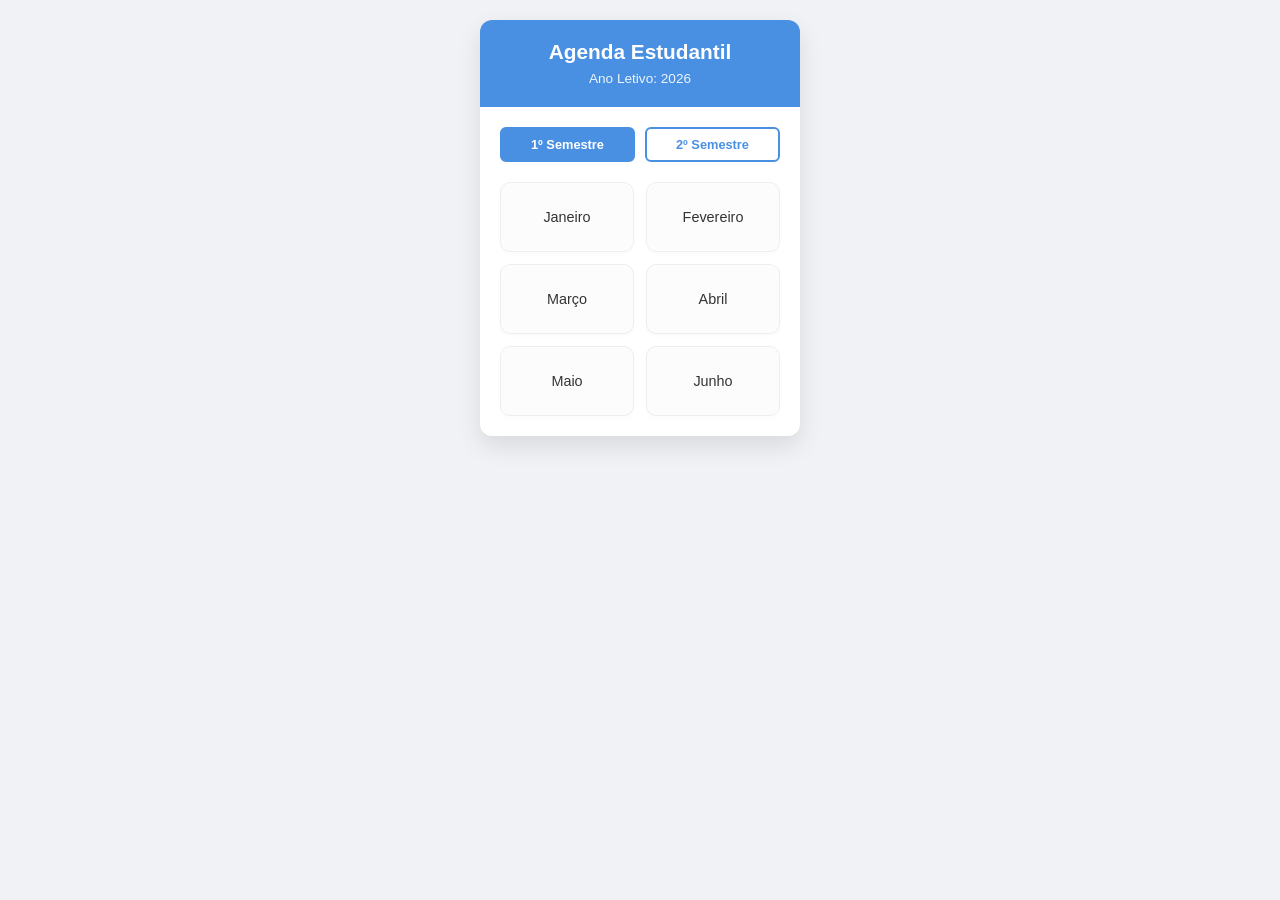
==== index.html @ 51e18651 "Criação página inicial e estilo" ====
<!DOCTYPE html>
<html lang="pt-BR">
<head>
    <meta charset="UTF-8">
    <meta name="viewport" content="width=device-width, initial-scale=1.0">
    <title>Agenda Estudantil - Entrada</title>
    <link rel="stylesheet" href="css/style.css">
</head>
<body>

    <div class="container">
        <header>
            <h1>Agenda Estudantil</h1>
            <span id="ano-atual"></span> <!-- O JS vai preencher aqui -->
        </header>

        <main>
            <div class="selecao-semestre">
                <button class="btn-semestre ativo">1º Semestre</button>
                <button class="btn-semestre">2º Semestre</button>
            </div>

            <ul class="grid-meses" id="container-meses">
                <!-- Os meses serão gerados ou filtrados aqui futuramente -->
                <li><a href="mensal.html?mes=0">Janeiro</a></li>
                <li><a href="mensal.html?mes=1">Fevereiro</a></li>
                <li><a href="mensal.html?mes=2">Março</a></li>
                <li><a href="mensal.html?mes=3">Abril</a></li>
                <li><a href="mensal.html?mes=4">Maio</a></li>
                <li><a href="mensal.html?mes=5">Junho</a></li>
            </ul>
        </main>
    </div>

    <!-- Script simples para o Ano Atual -->
    <script>
        document.addEventListener('DOMContentLoaded', () => {
            const spanAno = document.getElementById('ano-atual');
            const ano = new Date().getFullYear();
            spanAno.textContent = `Ano Letivo: ${ano}`;
        });
    </script>
</body>
</html>
---- css/style.css ----
/* css/style.css */

/* 1. RESET E CONFIGURAÇÕES GLOBAIS
   Garante que o layout seja consistente em diferentes navegadores. */
* {
    margin: 0;
    padding: 0;
    box-sizing: border-box; /* Garante que padding não aumente o tamanho total dos elementos */
    font-family: 'Segoe UI', Tahoma, Geneva, Verdana, sans-serif;
}

body {
    background-color: #f0f2f5; /* Cor de fundo suave para destacar a agenda */
    display: flex;
    justify-content: center; /* Centraliza a agenda horizontalmente */
    align-items: flex-start; /* Mantém a agenda no topo da tela */
    min-height: 100vh;
    padding: 20px;
}

/* 2. CONTAINER PRINCIPAL (VIEWPORT)
   Define a largura fixa de 320px conforme solicitado no escopo do projeto. */
.container {
    width: 320px; 
    background-color: #ffffff;
    border-radius: 12px;
    box-shadow: 0 10px 25px rgba(0,0,0,0.1);
    overflow: hidden; /* Mantém o conteúdo dentro das bordas arredondadas */
    display: flex;
    flex-direction: column;
}

/* 3. CABEÇALHO (UX)
   Parte visual superior contendo o título e o ano dinâmico. */
header {
    background-color: #4a90e2;
    color: white;
    padding: 20px 15px;
    text-align: center;
}

header h1 {
    font-size: 1.3rem;
    margin-bottom: 5px;
}

#ano-atual {
    font-weight: 300;
    font-size: 0.85rem;
    opacity: 0.9;
}

/* 4. ÁREA DE CONTEÚDO (MAIN)
   Espaçamento interno para as interações do usuário[cite: 1]. */
main {
    padding: 20px;
}

h2 {
    font-size: 1rem;
    margin-bottom: 15px;
    color: #444;
}

/* 5. SELEÇÃO DE SEMESTRE
   Layout para os botões de escolha entre 1º e 2º semestre. */
.selecao-semestre {
    display: flex;
    justify-content: space-between;
    margin-bottom: 20px;
    gap: 10px;
}

.btn-semestre {
    flex: 1;
    padding: 8px;
    border: 2px solid #4a90e2;
    background: transparent;
    color: #4a90e2;
    cursor: pointer;
    border-radius: 6px;
    font-weight: bold;
    font-size: 0.8rem;
    transition: all 0.3s ease;
}

/* Estado visual do botão selecionado */
.btn-semestre.ativo {
    background: #4a90e2;
    color: white;
}

/* 6. GRADE DE MESES (GRID SYSTEM)
   Organiza os meses em 2 colunas para otimizar o espaço vertical de 320px[cite: 1]. */
.grid-meses {
    display: grid;
    grid-template-columns: 1fr 1fr; /* Divide em duas colunas iguais */
    gap: 12px; /* Espaçamento entre os cards de meses */
    list-style: none;
}

.grid-meses li a {
    display: flex;
    align-items: center;
    justify-content: center;
    background-color: #fcfcfc;
    color: #333;
    text-decoration: none;
    height: 70px; /* Altura fixa para manter a simetria da grade */
    border-radius: 10px;
    border: 1px solid #eee;
    font-weight: 500;
    font-size: 0.9rem;
    transition: all 0.2s ease-in-out;
    box-shadow: 0 2px 4px rgba(0,0,0,0.02);
}

/* Efeito Hover: Feedback visual para o usuário ao passar o mouse[cite: 1] */
.grid-meses li a:hover {
    border-color: #4a90e2;
    background-color: #f0f7ff;
    transform: translateY(-2px); /* Pequeno salto para indicar interatividade */
    box-shadow: 0 4px 8px rgba(74, 144, 226, 0.15);
}
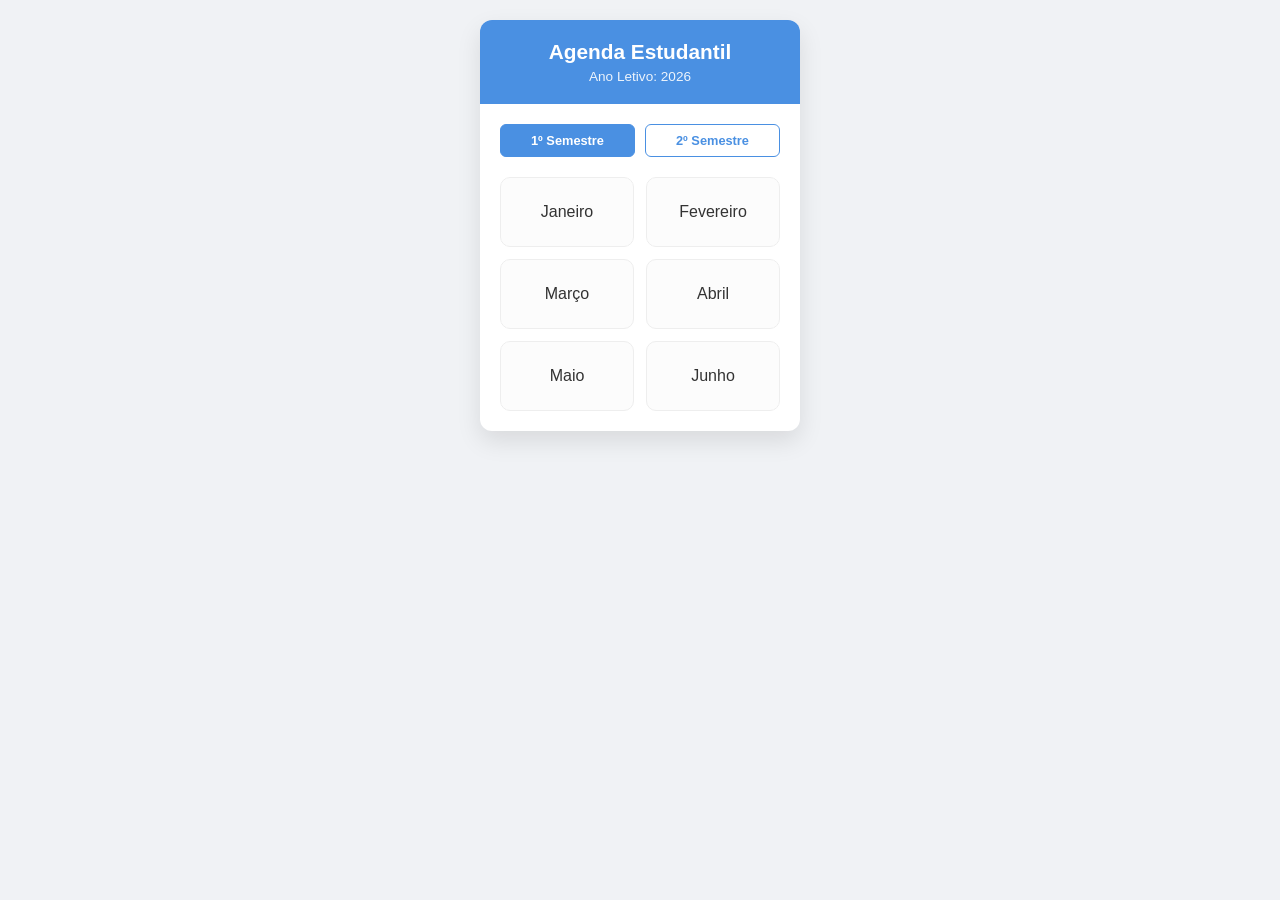
==== commit ac7c39f6: "Ajuste de organização e design" ====
--- a/index.html
+++ b/index.html
@@ -1,9 +1,11 @@
+<!-- index.html -->
 <!DOCTYPE html>
 <html lang="pt-BR">
 <head>
     <meta charset="UTF-8">
     <meta name="viewport" content="width=device-width, initial-scale=1.0">
-    <title>Agenda Estudantil - Entrada</title>
+    <title>Agenda Estudantil</title>
+    <!-- Link para o CSS unificado -->
     <link rel="stylesheet" href="css/style.css">
 </head>
 <body>
@@ -11,34 +13,24 @@
     <div class="container">
         <header>
             <h1>Agenda Estudantil</h1>
-            <span id="ano-atual"></span> <!-- O JS vai preencher aqui -->
+            <span id="ano-atual"></span>
         </header>
 
         <main>
+            <!-- Seção de botões para trocar os meses exibidos -->
             <div class="selecao-semestre">
-                <button class="btn-semestre ativo">1º Semestre</button>
-                <button class="btn-semestre">2º Semestre</button>
+                <button id="btn-1sem" class="btn-semestre ativo">1º Semestre</button>
+                <button id="btn-2sem" class="btn-semestre">2º Semestre</button>
             </div>
 
+            <!-- Lista onde o JS vai injetar os meses -->
             <ul class="grid-meses" id="container-meses">
-                <!-- Os meses serão gerados ou filtrados aqui futuramente -->
-                <li><a href="mensal.html?mes=0">Janeiro</a></li>
-                <li><a href="mensal.html?mes=1">Fevereiro</a></li>
-                <li><a href="mensal.html?mes=2">Março</a></li>
-                <li><a href="mensal.html?mes=3">Abril</a></li>
-                <li><a href="mensal.html?mes=4">Maio</a></li>
-                <li><a href="mensal.html?mes=5">Junho</a></li>
+                <!-- Dinâmico via JS -->
             </ul>
         </main>
     </div>
 
-    <!-- Script simples para o Ano Atual -->
-    <script>
-        document.addEventListener('DOMContentLoaded', () => {
-            const spanAno = document.getElementById('ano-atual');
-            const ano = new Date().getFullYear();
-            spanAno.textContent = `Ano Letivo: ${ano}`;
-        });
-    </script>
+    <!-- Importante: O script deve vir por último -->
+    <script src="js/main.js"></script>
 </body>
 </html>
--- a/css/style.css
+++ b/css/style.css
@@ -1,37 +1,37 @@
 /* css/style.css */
 
-/* 1. RESET E CONFIGURAÇÕES GLOBAIS
-   Garante que o layout seja consistente em diferentes navegadores. */
+/* 1. RESET E CONFIGURAÇÕES GLOBAIS 
+   Garante que o layout seja consistente em diferentes navegadores[cite: 1]. */
 * {
     margin: 0;
     padding: 0;
-    box-sizing: border-box; /* Garante que padding não aumente o tamanho total dos elementos */
+    box-sizing: border-box;
     font-family: 'Segoe UI', Tahoma, Geneva, Verdana, sans-serif;
 }
 
 body {
-    background-color: #f0f2f5; /* Cor de fundo suave para destacar a agenda */
-    display: flex;
-    justify-content: center; /* Centraliza a agenda horizontalmente */
-    align-items: flex-start; /* Mantém a agenda no topo da tela */
+    background-color: #f0f2f5;
+    display: flex;
+    justify-content: center;
+    align-items: flex-start;
     min-height: 100vh;
     padding: 20px;
 }
 
-/* 2. CONTAINER PRINCIPAL (VIEWPORT)
-   Define a largura fixa de 320px conforme solicitado no escopo do projeto. */
+/* 2. CONTAINER PRINCIPAL (VIEWPORT) 
+   Define a largura fixa de 320px para simular um dispositivo móvel[cite: 1]. */
 .container {
     width: 320px; 
     background-color: #ffffff;
     border-radius: 12px;
     box-shadow: 0 10px 25px rgba(0,0,0,0.1);
-    overflow: hidden; /* Mantém o conteúdo dentro das bordas arredondadas */
+    overflow: hidden;
     display: flex;
     flex-direction: column;
 }
 
-/* 3. CABEÇALHO (UX)
-   Parte visual superior contendo o título e o ano dinâmico. */
+/* 3. CABEÇALHO (UI) 
+   Estilização do topo azul com títulos e datas[cite: 1]. */
 header {
     background-color: #4a90e2;
     color: white;
@@ -45,57 +45,56 @@
 }
 
 #ano-atual {
-    font-weight: 300;
+    font-weight: 400;
     font-size: 0.85rem;
     opacity: 0.9;
-}
-
-/* 4. ÁREA DE CONTEÚDO (MAIN)
-   Espaçamento interno para as interações do usuário[cite: 1]. */
+    display: block;
+}
+
+/* 4. ÁREA DE CONTEÚDO (MAIN) */
 main {
     padding: 20px;
 }
 
-h2 {
-    font-size: 1rem;
-    margin-bottom: 15px;
-    color: #444;
-}
-
-/* 5. SELEÇÃO DE SEMESTRE
-   Layout para os botões de escolha entre 1º e 2º semestre. */
+/* Botão Voltar universal com mais espaçamento[cite: 1] */
+.btn-voltar {
+    display: inline-block;
+    margin-bottom: 25px; 
+    text-decoration: none;
+    color: #4a90e2;
+    font-size: 0.85rem;
+}
+
+/* NOVO: ESTILO DOS BOTÕES DE SEMESTRE (INDEX.HTML) */
 .selecao-semestre {
     display: flex;
-    justify-content: space-between;
-    margin-bottom: 20px;
     gap: 10px;
+    margin-bottom: 20px; /* Espaço para não colar nos meses */
 }
 
 .btn-semestre {
-    flex: 1;
+    flex: 1; /* Faz os botões dividirem o espaço igualmente */
     padding: 8px;
-    border: 2px solid #4a90e2;
-    background: transparent;
+    border: 1.5px solid #4a90e2;
+    background: white;
     color: #4a90e2;
+    border-radius: 6px;
     cursor: pointer;
-    border-radius: 6px;
     font-weight: bold;
     font-size: 0.8rem;
-    transition: all 0.3s ease;
-}
-
-/* Estado visual do botão selecionado */
+    transition: 0.3s;
+}
+
 .btn-semestre.ativo {
     background: #4a90e2;
     color: white;
 }
 
-/* 6. GRADE DE MESES (GRID SYSTEM)
-   Organiza os meses em 2 colunas para otimizar o espaço vertical de 320px[cite: 1]. */
+/* 5. GRID DE MESES (INDEX.HTML)[cite: 1] */
 .grid-meses {
     display: grid;
-    grid-template-columns: 1fr 1fr; /* Divide em duas colunas iguais */
-    gap: 12px; /* Espaçamento entre os cards de meses */
+    grid-template-columns: 1fr 1fr;
+    gap: 12px;
     list-style: none;
 }
 
@@ -106,19 +105,132 @@
     background-color: #fcfcfc;
     color: #333;
     text-decoration: none;
-    height: 70px; /* Altura fixa para manter a simetria da grade */
+    height: 70px;
     border-radius: 10px;
     border: 1px solid #eee;
     font-weight: 500;
+    transition: all 0.2s ease;
+}
+
+/* 6. CALENDÁRIO MENSAL (MENSAL.HTML)[cite: 1, 6] */
+.semana-cabecalho {
+    display: grid;
+    grid-template-columns: repeat(7, 1fr);
+    text-align: center;
+    font-weight: bold;
+    color: #4a90e2;
+    font-size: 0.9rem; /* Aumentado conforme solicitado */
+    margin-bottom: 15px;
+}
+
+.grid-dias {
+    display: grid;
+    grid-template-columns: repeat(7, 1fr);
+    gap: 6px;
+    list-style: none;
+}
+
+.grid-dias li {
+    aspect-ratio: 1 / 1;
+    display: flex;
+    align-items: center;
+    justify-content: center;
+    border: 1px solid #eee;
+    border-radius: 4px;
+    font-size: 0.85rem;
+}
+
+/* Dias vazios e atuais com alinhamento centralizado[cite: 1] */
+.dia-vazio {
+    background-color: #f9f9f9;
+    color: #ccc;
+    pointer-events: none;
+}
+
+.grid-dias li a {
+    width: 100%;
+    height: 100%;
+    display: flex;
+    align-items: center;
+    justify-content: center;
+    text-decoration: none;
+    color: #333;
+}
+
+/* 7. LINHA DO TEMPO DIÁRIA (DIARIO.HTML)[cite: 4] */
+.timeline {
+    display: flex;
+    flex-direction: column;
+    gap: 2px;
+    max-height: 400px;
+    overflow-y: auto;
+    border: 1px solid #eee;
+    border-radius: 8px;
+    padding: 5px;
+}
+
+.bloco-hora {
+    display: flex;
+    align-items: center;
+    min-height: 60px;
+    border-bottom: 1px solid #f8f8f8;
+}
+
+.label-hora {
+    width: 50px;
+    font-size: 0.75rem;
+    color: #888;
+    text-align: center;
+}
+
+.conteudo-hora {
+    flex: 1;
+    min-height: 50px;
+    background-color: #fcfcfc;
+    border-radius: 4px;
+    border: 1px dashed #eee;
+}
+
+.btn-adicionar {
+    display: block;
+    background-color: #27ae60;
+    color: white;
+    text-align: center;
+    padding: 12px;
+    text-decoration: none;
+    border-radius: 6px;
+    margin-top: 15px;
+    font-weight: bold;
+}
+
+/* 8. FORMULÁRIO (FORMULARIO.HTML)[cite: 5] */
+.form-grupo {
+    margin-bottom: 15px;
+    display: flex;
+    flex-direction: column;
+}
+
+.form-grupo label {
+    font-size: 0.85rem;
+    font-weight: bold;
+    margin-bottom: 5px;
+    color: #444;
+}
+
+.form-grupo input, .form-grupo textarea {
+    padding: 10px;
+    border: 1px solid #ddd;
+    border-radius: 5px;
     font-size: 0.9rem;
-    transition: all 0.2s ease-in-out;
-    box-shadow: 0 2px 4px rgba(0,0,0,0.02);
-}
-
-/* Efeito Hover: Feedback visual para o usuário ao passar o mouse[cite: 1] */
-.grid-meses li a:hover {
-    border-color: #4a90e2;
-    background-color: #f0f7ff;
-    transform: translateY(-2px); /* Pequeno salto para indicar interatividade */
-    box-shadow: 0 4px 8px rgba(74, 144, 226, 0.15);
+}
+
+.btn-salvar {
+    background-color: #4a90e2;
+    color: white;
+    border: none;
+    padding: 12px;
+    border-radius: 6px;
+    font-weight: bold;
+    width: 100%;
+    cursor: pointer;
 }
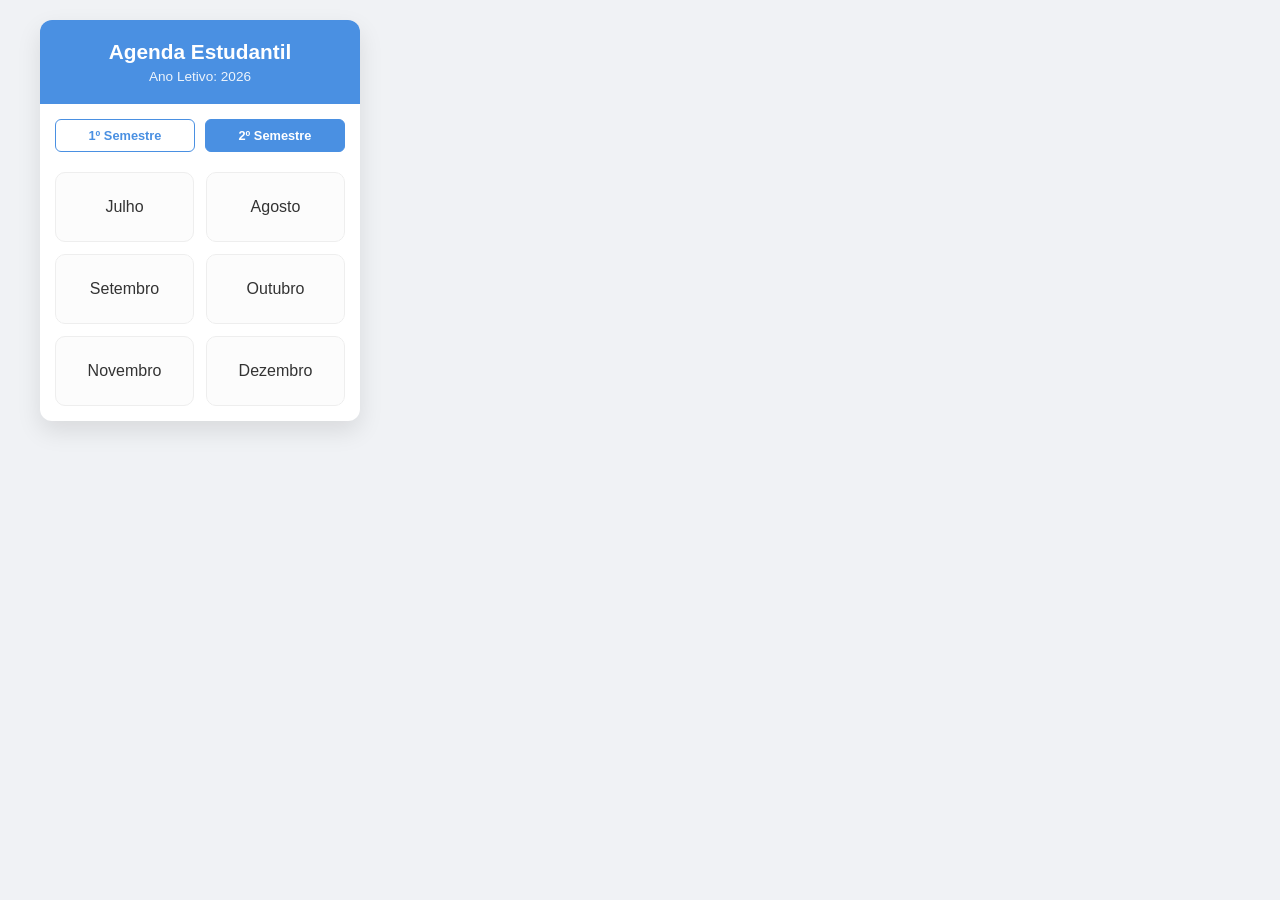
==== commit 73982bb0: "Ajustes finais com exemplos" ====
--- a/index.html
+++ b/index.html
@@ -5,32 +5,29 @@
     <meta charset="UTF-8">
     <meta name="viewport" content="width=device-width, initial-scale=1.0">
     <title>Agenda Estudantil</title>
-    <!-- Link para o CSS unificado -->
+    
     <link rel="stylesheet" href="css/style.css">
 </head>
 <body>
 
     <div class="container">
+        
         <header>
             <h1>Agenda Estudantil</h1>
             <span id="ano-atual"></span>
         </header>
 
         <main>
-            <!-- Seção de botões para trocar os meses exibidos -->
             <div class="selecao-semestre">
                 <button id="btn-1sem" class="btn-semestre ativo">1º Semestre</button>
                 <button id="btn-2sem" class="btn-semestre">2º Semestre</button>
             </div>
 
-            <!-- Lista onde o JS vai injetar os meses -->
             <ul class="grid-meses" id="container-meses">
-                <!-- Dinâmico via JS -->
-            </ul>
+                </ul>
         </main>
     </div>
 
-    <!-- Importante: O script deve vir por último -->
     <script src="js/main.js"></script>
 </body>
 </html>
--- a/css/style.css
+++ b/css/style.css
@@ -1,7 +1,4 @@
-/* css/style.css */
-
-/* 1. RESET E CONFIGURAÇÕES GLOBAIS 
-   Garante que o layout seja consistente em diferentes navegadores[cite: 1]. */
+/* Configurações de reset para garantir consistência entre diferentes navegadores */
 * {
     margin: 0;
     padding: 0;
@@ -9,17 +6,17 @@
     font-family: 'Segoe UI', Tahoma, Geneva, Verdana, sans-serif;
 }
 
+/* Definição do layout da página e alinhamento do viewport */
 body {
     background-color: #f0f2f5;
     display: flex;
-    justify-content: center;
+    justify-content: flex-start; 
     align-items: flex-start;
     min-height: 100vh;
-    padding: 20px;
-}
-
-/* 2. CONTAINER PRINCIPAL (VIEWPORT) 
-   Define a largura fixa de 320px para simular um dispositivo móvel[cite: 1]. */
+    padding: 20px 20px 20px 40px; 
+}
+
+/* Mockup do container mobile: centraliza a aplicação em uma largura fixa */
 .container {
     width: 320px; 
     background-color: #ffffff;
@@ -30,8 +27,7 @@
     flex-direction: column;
 }
 
-/* 3. CABEÇALHO (UI) 
-   Estilização do topo azul com títulos e datas[cite: 1]. */
+/* Estilização do topo da aplicação e branding */
 header {
     background-color: #4a90e2;
     color: white;
@@ -51,29 +47,29 @@
     display: block;
 }
 
-/* 4. ÁREA DE CONTEÚDO (MAIN) */
+/* Área principal de interação do usuário */
 main {
-    padding: 20px;
-}
-
-/* Botão Voltar universal com mais espaçamento[cite: 1] */
+    padding: 15px;
+}
+
+/* Estilo para links de navegação secundária */
 .btn-voltar {
     display: inline-block;
-    margin-bottom: 25px; 
+    margin-bottom: 20px; 
     text-decoration: none;
     color: #4a90e2;
     font-size: 0.85rem;
 }
 
-/* NOVO: ESTILO DOS BOTÕES DE SEMESTRE (INDEX.HTML) */
+/* Controles de alternância de período (Semestres) */
 .selecao-semestre {
     display: flex;
     gap: 10px;
-    margin-bottom: 20px; /* Espaço para não colar nos meses */
+    margin-bottom: 20px;
 }
 
 .btn-semestre {
-    flex: 1; /* Faz os botões dividirem o espaço igualmente */
+    flex: 1;
     padding: 8px;
     border: 1.5px solid #4a90e2;
     background: white;
@@ -85,12 +81,13 @@
     transition: 0.3s;
 }
 
+/* Feedback visual para o botão de semestre ativo */
 .btn-semestre.ativo {
     background: #4a90e2;
     color: white;
 }
 
-/* 5. GRID DE MESES (INDEX.HTML)[cite: 1] */
+/* Organização visual dos meses na tela principal */
 .grid-meses {
     display: grid;
     grid-template-columns: 1fr 1fr;
@@ -112,21 +109,22 @@
     transition: all 0.2s ease;
 }
 
-/* 6. CALENDÁRIO MENSAL (MENSAL.HTML)[cite: 1, 6] */
+/* Estrutura de cabeçalho dos dias da semana (D S T Q Q S S) */
 .semana-cabecalho {
     display: grid;
     grid-template-columns: repeat(7, 1fr);
     text-align: center;
     font-weight: bold;
     color: #4a90e2;
-    font-size: 0.9rem; /* Aumentado conforme solicitado */
-    margin-bottom: 15px;
-}
-
+    font-size: 0.9rem;
+    margin-bottom: 10px;
+}
+
+/* Grid de dias do calendário com proporção 1:1 */
 .grid-dias {
     display: grid;
     grid-template-columns: repeat(7, 1fr);
-    gap: 6px;
+    gap: 4px;
     list-style: none;
 }
 
@@ -138,13 +136,13 @@
     border: 1px solid #eee;
     border-radius: 4px;
     font-size: 0.85rem;
-}
-
-/* Dias vazios e atuais com alinhamento centralizado[cite: 1] */
+    position: relative;
+}
+
+/* Estilização para dias que não pertencem ao mês vigente */
 .dia-vazio {
     background-color: #f9f9f9;
     color: #ccc;
-    pointer-events: none;
 }
 
 .grid-dias li a {
@@ -155,42 +153,112 @@
     justify-content: center;
     text-decoration: none;
     color: #333;
-}
-
-/* 7. LINHA DO TEMPO DIÁRIA (DIARIO.HTML)[cite: 4] */
-.timeline {
-    display: flex;
-    flex-direction: column;
-    gap: 2px;
-    max-height: 400px;
+    z-index: 1;
+}
+
+/* Indicador visual para dias com compromissos agendados */
+.dia-com-tarefa {
+    background-color: #d1e7ff !important;
+    font-weight: bold;
+    color: #4a90e2 !important;
+}
+
+/* Área de scroll da timeline de horas */
+#container-horas {
+    position: relative;
+    max-height: 450px; 
     overflow-y: auto;
     border: 1px solid #eee;
     border-radius: 8px;
-    padding: 5px;
-}
-
+    background: #fff;
+}
+
+/* Linhas divisórias das horas na timeline */
 .bloco-hora {
     display: flex;
-    align-items: center;
-    min-height: 60px;
-    border-bottom: 1px solid #f8f8f8;
+    align-items: flex-start;
+    border-bottom: 1px solid #f0f0f0;
 }
 
 .label-hora {
     width: 50px;
+    font-size: 0.7rem;
+    color: #999;
+    text-align: center;
+    padding-top: 5px;
+    background: #fff;
+}
+
+/* Estilização do card de tarefa com posicionamento dinâmico via JS */
+.tarefa-card {
+    position: absolute;
+    left: 65px;
+    right: 10px;
+    background-color: #e8f2ff;
+    color: #2c5282;
+    border: 1px solid #b8c9de;
+    border-left: 4px solid #4a90e2;
+    border-radius: 8px;
+    padding: 10px;
+    z-index: 10;
+    box-shadow: 0 3px 6px rgba(0,0,0,0.08);
+    box-sizing: border-box;
+    overflow: hidden;
+    
+    display: flex;
+    flex-direction: column;
+    justify-content: space-between;
+}
+
+/* Alinhamento dos textos da atividade */
+.info-tarefa {
+    display: flex;
+    flex-direction: column;
+    align-items: flex-start; 
+    text-align: left;
+    flex: 1;
+    width: 100%;
+}
+
+.info-tarefa strong {
+    font-size: 0.9rem;
+    line-height: 1.2;
+    margin-bottom: 4px;
+    white-space: normal;
+    word-wrap: break-word;
+    display: block;
+}
+
+.info-tarefa small {
     font-size: 0.75rem;
-    color: #888;
-    text-align: center;
-}
-
-.conteudo-hora {
-    flex: 1;
-    min-height: 50px;
-    background-color: #fcfcfc;
-    border-radius: 4px;
-    border: 1px dashed #eee;
-}
-
+    color: #5a7da9;
+    font-weight: 500;
+}
+
+/* Área de botões de edição e exclusão dentro do card */
+.acoes-tarefa {
+    display: flex;
+    gap: 12px;
+    margin-top: 8px;
+    padding-top: 5px;
+    border-top: 1px solid rgba(74, 144, 226, 0.1);
+    width: 100%;
+    justify-content: flex-end; 
+}
+
+.btn-acao {
+    cursor: pointer;
+    font-size: 1rem;
+    opacity: 0.7;
+    transition: 0.2s;
+}
+
+.btn-acao:hover {
+    opacity: 1;
+    transform: scale(1.2);
+}
+
+/* Estilo para o botão de criação de novas atividades */
 .btn-adicionar {
     display: block;
     background-color: #27ae60;
@@ -201,9 +269,14 @@
     border-radius: 6px;
     margin-top: 15px;
     font-weight: bold;
-}
-
-/* 8. FORMULÁRIO (FORMULARIO.HTML)[cite: 5] */
+    transition: background 0.3s;
+}
+
+.btn-adicionar:hover {
+    background-color: #219150;
+}
+
+/* Formatação dos elementos de entrada de dados (Labels e Inputs) */
 .form-grupo {
     margin-bottom: 15px;
     display: flex;
@@ -222,8 +295,10 @@
     border: 1px solid #ddd;
     border-radius: 5px;
     font-size: 0.9rem;
-}
-
+    outline-color: #4a90e2;
+}
+
+/* Estilo para o botão de confirmação do formulário */
 .btn-salvar {
     background-color: #4a90e2;
     color: white;
@@ -233,4 +308,9 @@
     font-weight: bold;
     width: 100%;
     cursor: pointer;
+    transition: background 0.3s;
+}
+
+.btn-salvar:hover {
+    background-color: #357abd;
 }
